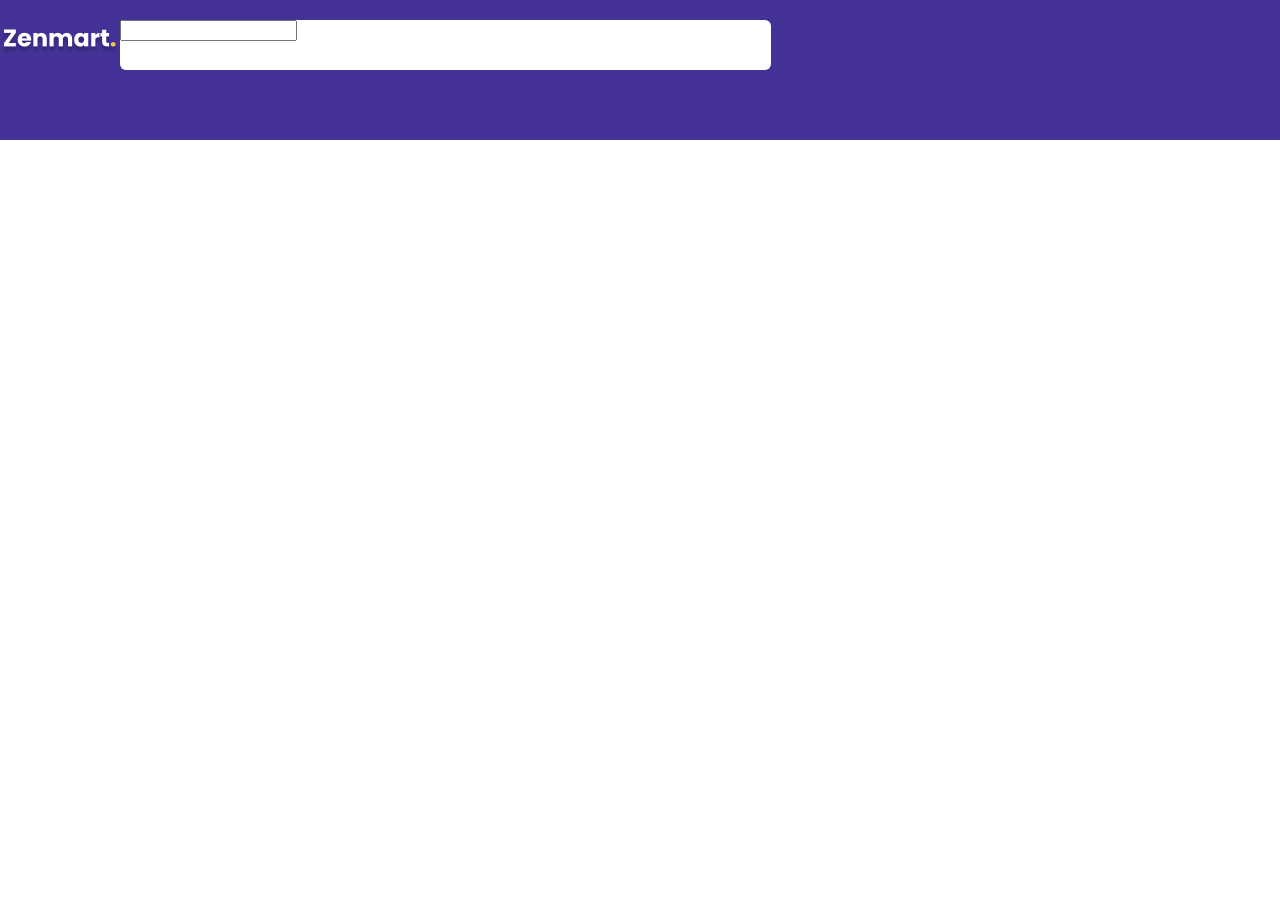
==== mypage/index.html @ 66e0fc8d "30 minutgacha bajardm" ====
<!DOCTYPE html>
<html lang="en">
<head>
    <meta charset="UTF-8">
    <meta name="viewport" content="width=device-width, initial-scale=1.0">
    <title>Zenmart</title>
    <link rel="stylesheet" href="/public/css/command.css">
    <link rel="stylesheet" href="/public/css/home.css">
    <link rel="preconnect" href="https://fonts.googleapis.com">
    <link rel="preconnect" href="https://fonts.gstatic.com" crossorigin>
    <link href="https://fonts.googleapis.com/css2?family=Jost:ital,wght@0,100..900;1,100..900&display=swap" rel="stylesheet">
</head>
<body>
    <div class="navbar_frame">
        <div class="container">
            <div class="navbar_top">
                <a href="index.html">
                    <img src="/public/images/logo.png" alt="">
                </a>

                <div class="nav_search_frame">
                    <div class="search_box">

                        <div class="category_list">

                        </div>
                        <input type="text">
                    </div>
                </div>

            </div>
            <div class="navbar_bott">

            </div>
        </div>
    </div>
</body>
</html>
---- public/css/command.css ----
html, body{
    margin: 0;
    padding: 0;
    
  }
  a{
    text-decoration: none;
  }
  p{
    margin: 0;
  }
---- public/css/home.css ----
.navbar_frame{
    position: relative;
    width: 100%;
    height: 140px;
    background-color: rgba(68, 50, 151, 1);
    display: flex;
    flex-direction: row;
    justify-content: center;
}
.navbar_frame .container{
    position: relative;
    width: 1320px;
    height: auto;
    /* background-color: red; */
    padding: 20px 0 14px;
    
}
.navbar_frame .container .navbar_top{
    width: 100%;
    height: 50px;
    display: flex;
    flex-direction: row;

    
}
.navbar_top .nav_search_frame{
    width: 651px;
    height: 50px;
    border-radius: 6px;
    background: rgba(255, 255, 255, 1);
}

.navbar_frame .container .navbar_bott{

}
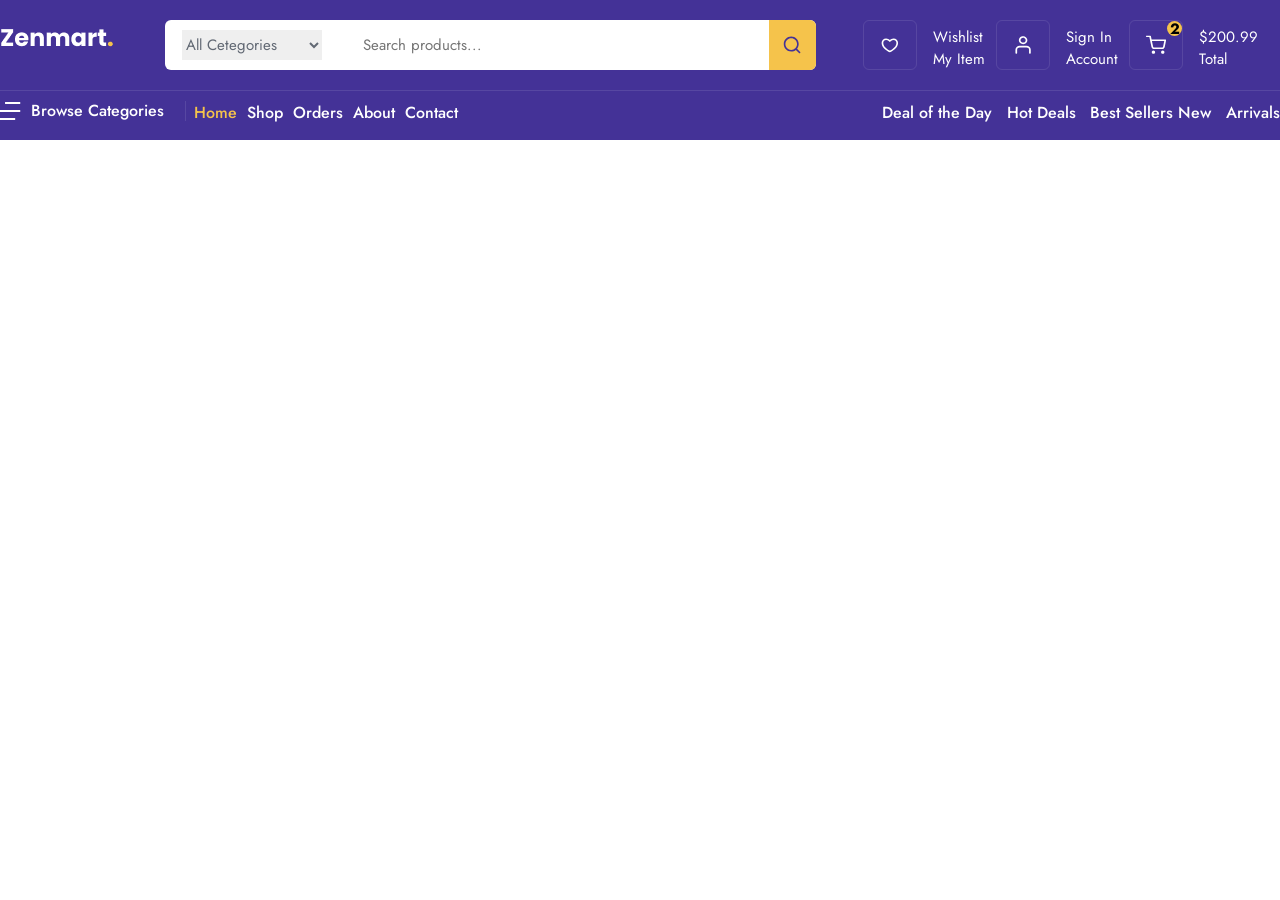
==== commit e90872be: "Navbar Bolimini yaratdik" ====
--- a/mypage/index.html
+++ b/mypage/index.html
@@ -15,22 +15,84 @@
         <div class="container">
             <div class="navbar_top">
                 <a href="index.html">
-                    <img src="/public/images/logo.png" alt="">
+                    <img src="/public/images/icons/logo.png" alt="">
                 </a>
 
                 <div class="nav_search_frame">
                     <div class="search_box">
 
                         <div class="category_list">
+                            <select name="" id="">
+                                <option value="all" selected>all cetegories</option>
+                                <option value="computer"> computer</option>
+                            </select>
+                        </div>
+                        <input type="text" placeholder="Search products...">
 
+                    </div>
+                    <div class="search_icon_box">
+                        <img src="/public/images/icons/search.svg" alt="ikonka">
+                    </div>
+
+                </div>
+
+                <div class="nav_top_menu">
+                    <div class="top_menu_box">
+                        <div class="box_icon_box">
+                            <img src="/public/images/icons/heart.svg" alt=""> 
                         </div>
-                        <input type="text">
+                        <div class="box_info_box">
+                            <span>Wishlist</span>
+                            <strong>My Item</strong>
+                        </div>
                     </div>
+                    <div class="top_menu_box">
+                        <div class="box_icon_box">
+                            <img src="/public/images/icons/profile.svg" alt=""> 
+                        </div>
+                        <div class="box_info_box">
+                            <span>Sign In</span>
+                            <strong>Account</strong>
+                        </div>
+                    </div>
+                    <div class="top_menu_box">
+                        <div class="box_icon_box">
+                            <div class="basket_count">2</div>
+                            <img src="/public/images/icons/shopping-cart.svg" alt=""> 
+                        </div>
+                        <div class="box_info_box">
+                            <span>$200.99</span>
+                            <strong>Total</strong>
+                        </div>
+                    </div>
+                    <div></div>
+                    <div></div>
                 </div>
 
             </div>
             <div class="navbar_bott">
+                <div class="navbat_bott_menu_box">
+                    <div class="browse_box">
+                        <img src="/public/images/icons/browse.svg" alt="">
+                        <span>Browse Categories</span>
+                    </div>
+                     
+                    <div class="navbar_route_menu">
+                        <a href="" class="title">Home</a>
+                        <a href="">Shop</a>
+                        <a href="">Orders</a>
+                        <a href="">About</a>
+                        <a href="">Contact</a>
+                    </div>
 
+                    <div class="sorting_menu">
+                        <span>Deal of the Day </span>
+                        <span> Hot Deals</span>
+                        <span>Best Sellers New  </span>
+                        <span>  Arrivals</span>
+                          
+                    </div>
+                </div>
             </div>
         </div>
     </div>
--- a/public/css/home.css
+++ b/public/css/home.css
@@ -20,16 +20,202 @@
     height: 50px;
     display: flex;
     flex-direction: row;
-
+    justify-content: space-between;
     
 }
 .navbar_top .nav_search_frame{
     width: 651px;
     height: 50px;
     border-radius: 6px;
+    display: flex;
+    flex-direction: row;
     background: rgba(255, 255, 255, 1);
 }
-
+.nav_search_frame .search_box{
+    display: flex;
+    flex-direction: row;
+    align-items: center;
+    padding: 10px 17px;
+}
+.category_list select{
+    width: 140px; 
+    height: 30px;
+    border: none;
+    outline: none;
+    color: rgba(98, 105, 116, 1);
+    font-family: "Jost";
+    font-style: Regular;
+    font-size: 15px;
+    font-weight: 400;
+    line-height: 22px;
+    text-align: left;
+    text-transform: capitalize;
+}
+.search_box .category_list{
+    /* categories */
+    width: 166px; 
+    height: 30px;
+    border-right: 1px solid rgba(255, 255, 255, 1);
+}
+.search_box input{
+    /* Search products… */
+    margin-left: 12px;
+    width: 387px;
+    height: 22px;
+    border: none;
+    outline: none;
+    color: rgba(98, 105, 116, 1);
+    font-family: "Jost";
+    font-style: Regular;
+    font-size: 15px;
+    font-weight: 400;
+    line-height: 22px;
+    letter-spacing: 0%;
+    text-align: left;
+}
+.nav_search_frame .search_icon_box{
+    /* Rectangle 4 */
+    width: 49.81px;
+    height: 50px;
+    display: flex;
+    justify-content: center;
+    align-items: center;
+    border-radius: 0px 6px 6px 0px;
+    background: rgba(245, 195, 75, 1);
+}
+.navbar_top .nav_top_menu{
+    /* right-box */
+    
+    width: 416.87px;
+    height: 50px;
+    display: flex;
+    flex-direction: row;
+    justify-content: space-between;
+}
+.nav_top_menu .top_menu_box{
+    display: flex;
+    flex-direction: row;
+}
+.top_menu_box .box_icon_box{
+    /* Rectangle 5 */
+    position: relative;
+    width: 54px;
+    height: 50px;
+    box-sizing: border-box;
+    border: 1px solid rgba(255, 255, 255, 0.1);
+    border-radius: 6px;
+    display: flex;
+    justify-content: center;
+    align-items: center;
+}
+.box_icon_box img{
+    width: 22px;
+    height: 22px;
+
+}
+.top_menu_box .box_info_box{
+    display: flex;
+    flex-direction: column;
+    margin-left: 16px;
+    justify-content: flex-end;
+}
+.box_info_box span{
+    color: rgba(255, 255, 255, 1);
+    font-family: "Jost";
+    font-style: Regular;
+    font-size: 15px;
+    font-weight: 400;
+    line-height: 22px;
+    letter-spacing: 0%;
+    text-align: left;
+}
+.box_info_box strong{
+    color: rgba(255, 255, 255, 1);
+    font-family: "Jost";
+    font-style: Regular;
+    font-size: 15px;
+    font-weight: 400;
+    line-height: 22px;
+    letter-spacing: 0%;
+    text-align: left;
+}
+.box_icon_box .basket_count{
+    position: absolute;
+    top: 0;
+    right: 0;
+    width: 15px;
+    height: 15px;
+    background-color: rgba(245, 195, 75, 1);
+    border-radius: 50%;
+    color: black;
+    display: flex;
+    justify-content: center;
+    align-items: center;
+    font-family: "Jost";
+    font-style: Bold;
+    font-size: 15px;
+    font-weight: 700;
+    line-height: 22px;
+    letter-spacing: 0%;
+    text-align: left;
+
+}
 .navbar_frame .container .navbar_bott{
-
-}
+    border-top: 1px solid #5747a2;
+    margin-top: 20px;
+
+}
+.navbar_bott .navbat_bott_menu_box{
+    margin-top: 10px;
+    height: 20px;
+    display: flex;
+    flex-direction: row;
+    justify-content: space-between;
+}
+.navbar_bott .browse_box{
+    width: 185px;
+    display: flex;
+    flex-direction: row;
+    align-items: center;
+    border-right: 1px solid #5747a2;
+}
+.browse_box immg{
+    width: 20px;
+    height: 18px;
+}
+.browse_box span{
+    color: rgba(255, 255, 255, 1);
+    margin-left: 10px;
+    font-family: "Jost";
+    font-style: Medium;
+    font-size: 16px;
+    font-weight: 500;
+    line-height: 28px;
+    letter-spacing: 0%;
+    text-align: left;
+}
+.navbat_bott_menu_box .navbar_route_menu{
+    width: 670px;
+    display: flex;
+    flex-direction: row;
+}
+.navbar_route_menu a{
+    font-family: "Jost";
+    font-style: Medium;
+    font-size: 16px;
+    font-weight: 500;
+    color: #fff;
+    margin-right: 10px;
+}
+.navbar_route_menu a.title{
+    color: #f5c34b;
+}
+.sorting_menu span{
+    margin-left: 10px;
+    color: rgba(255, 255, 255, 1);
+    font-family: "Jost";
+    font-style: Medium;
+    font-size: 16px;
+    font-weight: 500;
+
+}
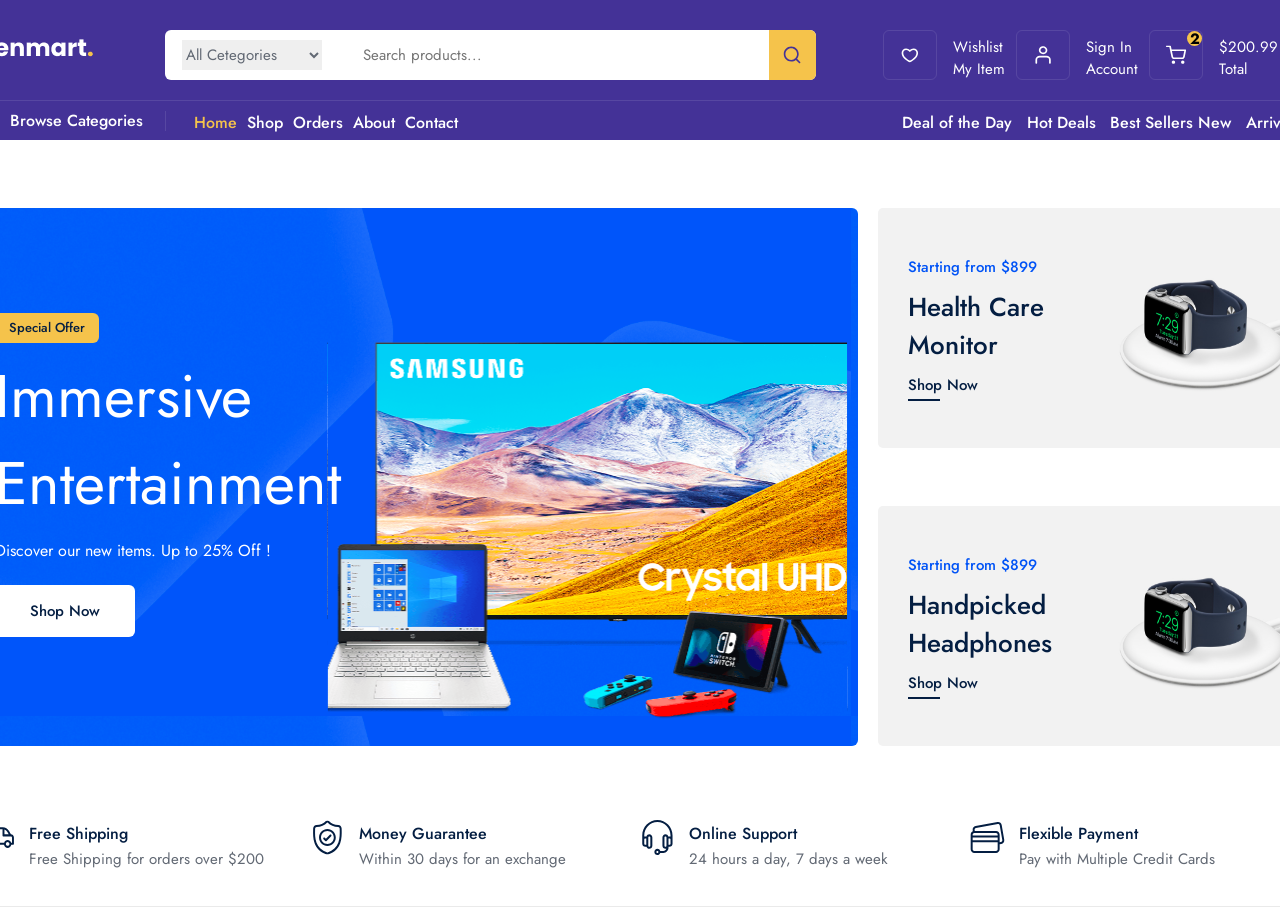
==== commit d17dcc43: "feat: completed service section  view" ====
--- a/mypage/index.html
+++ b/mypage/index.html
@@ -94,6 +94,92 @@
                     </div>
                 </div>
             </div>
+ 
+            <div class="home_page">
+                <div class="header_frame">
+                    <div class="container">
+                        <div class="header_left">
+                            <div class="header_content">
+                                <div>
+                                    Special Offer
+                                </div>
+                                <span>Immersive Entertainment</span>
+                                <p>Discover our new items. Up to 25% Off !</p>
+                                <a href="">Shop Now</a>
+                                <img src="../public/images/icons/header_img.svg" alt="">
+                            </div>
+                        </div>
+                            <div class="header_right">
+                            <div class="header_box">
+                                <div class="box_left">
+                                    <span>Starting from $899 </span>
+                                    <p>Health Care Monitor</p>
+                                    <a href="">Shop Now</a>
+                                    <div class="hover_border"></div>
+                                </div>
+
+                                <div class="box_right">
+                                    <img src="/public/images/icons/smart_watch.svg" alt="">
+                                </div>
+                            </div>
+
+                            <div class="header_box">
+                                <div class="box_left">
+                                    <span>Starting from $899 </span>
+                                    <p>Handpicked
+                                        Headphones
+                                    </p>
+                                    <a href="">Shop Now</a>
+                                    <div class="hover_border"></div>
+                                </div>
+
+                                <div class="box_right">
+                                    <img src="/public/images/icons/smart_watch.svg" alt="">
+                                </div>
+                            </div>
+
+                        </div>
+                    </div>
+                </div>
+                <div class="service_frame">
+                    <div class="container">
+                        <div class="service_box">
+                            <img src="/public/images/icons/track.svg" alt="">
+                            <div class="service_content">
+                                <span>Free Shipping</span>
+                                <p>Free Shipping for orders over $200</p>
+                            </div>
+                        </div>
+
+                        <div class="service_box">
+                            <img src="/public/images/icons/money_guarantee.svg" alt="">
+                            <div class="service_content">
+                                <span>Money Guarantee</span>
+                                <p>Within 30 days for an exchange</p>
+                            </div>
+                        </div>
+
+                        <div class="service_box">
+                            <img src="/public/images/icons/support.svg" alt="">
+                            <div class="service_content">
+                                <span>Online Support</span>
+                                <p>24 hours a day, 7 days a week</p>
+                            </div>
+                        </div> 
+
+                        <div class="service_box">
+                            <img src="/public/images/icons/payment.svg" alt="">
+                            <div class="service_content">
+                                <span>Flexible Payment</span>
+                                <p>Pay with Multiple Credit Cards</p>
+                            </div>
+                        </div>
+                    </div>
+                </div>
+                
+            
+                
+            </div>
         </div>
     </div>
 </body>
--- a/public/css/command.css
+++ b/public/css/command.css
@@ -1,4 +1,5 @@
   html, body{
+    padding-bottom: 60px;
     margin: 0;
     padding: 0;
     
@@ -8,4 +9,453 @@
   }
   p{
     margin: 0;
-  }+  }
+  .container{
+    position: relative;
+    width: 1320px;
+    height: auto;
+    display: flex;
+  
+  }
+  /* navbar */
+  .navbar_frame{
+    position: relative;
+    width: 100%;
+    height: 140px;
+    background-color: rgba(68, 50, 151, 1);
+    display: flex;
+    flex-direction: row;
+    justify-content: center;
+}
+.navbar_frame .container{
+    position: relative;
+    width: 1320px;
+    height:auto;
+    display: flex;
+    flex-direction: row;
+    justify-content: space-between;
+    padding: 30px 0 14px;
+    flex-direction: column;
+    
+    
+}
+.navbar_frame .container .navbar_top{
+    width: 100%;
+    height: 50px;
+    display: flex;
+    flex-direction: row;
+    justify-content: space-between;
+    
+}
+.navbar_frame .navbar_top .nav_search_frame{
+    width: 651px;
+    height: 50px;
+    border-radius: 6px;
+    display: flex;
+    flex-direction: row;
+    background: rgba(255, 255, 255, 1);
+}
+.navbar_frame .nav_search_frame .search_box{
+    display: flex;
+    flex-direction: row;
+    align-items: center;
+    padding: 10px 17px;
+}
+.navbar_frame .category_list select{
+    width: 140px; 
+    height: 30px;
+    border: none;
+    outline: none;
+    color: rgba(98, 105, 116, 1);
+    font-family: "Jost";
+    font-style: Regular;
+    font-size: 15px;
+    font-weight: 400;
+    line-height: 22px;
+    text-align: left;
+    text-transform: capitalize;
+}
+.search_box .category_list{
+    /* categories */
+    width: 166px; 
+    height: 30px;
+    border-right: 1px solid rgba(255, 255, 255, 1);
+}
+.navbar_frame .search_box input{
+    /* Search products… */
+    margin-left: 12px;
+    width: 387px;
+    height: 22px;
+    border: none;
+    outline: none;
+    color: rgba(98, 105, 116, 1);
+    font-family: "Jost";
+    font-style: Regular;
+    font-size: 15px;
+    font-weight: 400;
+    line-height: 22px;
+    letter-spacing: 0%;
+    text-align: left;
+}
+.navbar_frame .nav_search_frame .search_icon_box{
+    /* Rectangle 4 */
+    width: 49.81px;
+    height: 50px;
+    display: flex;
+    justify-content: center;
+    align-items: center;
+    border-radius: 0px 6px 6px 0px;
+    background: rgba(245, 195, 75, 1);
+}
+.navbar_frame .navbar_top .nav_top_menu{
+    /* right-box */
+    
+    width: 416.87px;
+    height: 50px;
+    display: flex;
+    flex-direction: row;
+    justify-content: space-between;
+}
+.navbar_frame .nav_top_menu .top_menu_box{
+    display: flex;
+    flex-direction: row;
+}
+.navbar_frame .top_menu_box .box_icon_box{
+    /* Rectangle 5 */
+    position: relative;
+    width: 54px;
+    height: 50px;
+    box-sizing: border-box;
+    border: 1px solid rgba(255, 255, 255, 0.1);
+    border-radius: 6px;
+    display: flex;
+    justify-content: center;
+    align-items: center;
+}
+.navbar_frame .box_icon_box img{
+    width: 22px;
+    height: 22px;
+
+}
+.navbar_frame .top_menu_box .box_info_box{
+    display: flex;
+    flex-direction: column;
+    margin-left: 16px;
+    justify-content: flex-end;
+}
+.navbar_frame .box_info_box span{
+    color: rgba(255, 255, 255, 1);
+    font-family: "Jost";
+    font-style: Regular;
+    font-size: 15px;
+    font-weight: 400;
+    line-height: 22px;
+    letter-spacing: 0%;
+    text-align: left;
+}
+.navbar_frame .box_info_box strong{
+    color: rgba(255, 255, 255, 1);
+    font-family: "Jost";
+    font-style: Regular;
+    font-size: 15px;
+    font-weight: 400;
+    line-height: 22px;
+    letter-spacing: 0%;
+    text-align: left;
+}
+.navbar_frame .box_icon_box .basket_count{
+    position: absolute;
+    top: 0;
+    right: 0;
+    width: 15px;
+    height: 15px;
+    background-color: rgba(245, 195, 75, 1);
+    border-radius: 50%;
+    color: black;
+    display: flex;
+    justify-content: center;
+    align-items: center;
+    font-family: "Jost";
+    font-style: Bold;
+    font-size: 15px;
+    font-weight: 700;
+    line-height: 22px;
+    letter-spacing: 0%;
+    text-align: left;
+
+}
+.navbar_frame .container .navbar_bott{
+    border-top: 1px solid #5747a2;
+    margin-top: 20px;
+
+}
+.navbar_frame .navbar_bott .navbat_bott_menu_box{
+    margin-top: 10px;
+    height: 20px;
+    display: flex;
+    flex-direction: row;
+    justify-content: space-between;
+}
+.navbar_frame .navbar_bott .browse_box{
+    width: 185px;
+    display: flex;
+    flex-direction: row;
+    align-items: center;
+    border-right: 1px solid #5747a2;
+}
+.navbar_frame .browse_box img{
+    width: 20px;
+    height: 18px;
+}
+.navbar_frame .browse_box span{
+    color: rgba(255, 255, 255, 1);
+    margin-left: 10px;
+    font-family: "Jost";
+    font-style: Medium;
+    font-size: 16px;
+    font-weight: 500;
+    line-height: 28px;
+    letter-spacing: 0%;
+    text-align: left;
+}
+.navbar_frame .navbat_bott_menu_box .navbar_route_menu{
+    width: 670px;
+    display: flex;
+    flex-direction: row;
+}
+.navbar_frame .navbar_route_menu a{
+    font-family: "Jost";
+    font-style: Medium;
+    font-size: 16px;
+    font-weight: 500;
+    color: #fff;
+    margin-right: 10px;
+}
+.navbar_frame .navbar_route_menu a.title{
+    color: #f5c34b;
+}
+.navbar_frame .sorting_menu span{
+    margin-left: 10px;
+    color: rgba(255, 255, 255, 1);
+    font-family: "Jost";
+    font-style: Medium;
+    font-size: 16px;
+    font-weight: 500;
+
+}
+
+/* header */
+.home_page{
+    display: flex;
+    flex-direction: column;
+}
+.header_frame{
+    position: relative;
+    margin-top: 47px;
+    width: 100%;
+    height: auto;
+    display: flex;
+    justify-content: center;
+    
+}
+.header_frame .container{
+    flex-direction: row;
+
+}
+.container .header_left{
+    position: relative;
+    width: 875px;
+    height: 508px;
+    background-image: url(../images/icons/header_bg.svg);
+    background-color: #0053F6;
+    padding: 15px;
+    border-radius: 6px;
+}
+.header_frame .header_left .header_content{
+    margin-top: 90px;
+    display: flex;
+    flex-direction: column;
+
+}
+.header_frame .header_content div{
+    width: 104px;
+    height: 30px;
+    display: flex;
+    justify-content: center;
+    align-items: center;
+    background-color: rgba(245, 195, 75, 1);
+    border-radius: 6px;
+    color: rgba(4, 30, 66, 1);
+    font-family: "Jost";
+    font-style: Medium;
+    font-size: 13px;
+    font-weight: 500;
+    line-height: 22px;
+    letter-spacing: 0%;
+    text-align: left;
+}
+.header_frame .header_content span{
+    width:  428px;
+    margin-top: 10px;
+    color: #ffffff;
+    font-family: "Jost";
+    font-style: Normal;
+    font-size: 60px;
+    font-weight: 400;
+    line-height: 87px;
+    letter-spacing: 0%;
+
+}
+.header_frame .header_content p{
+    margin-top: 10px;
+    color: rgba(255, 255, 255, 1);
+
+    font-family: "Jost";
+    font-style: Normal;
+    font-size: 16px;
+    font-weight: 400;
+    line-height: 28px;
+
+    
+}
+.header_frame .header_content a{
+    margin-top: 20px;
+    width: 140px;
+    height: 52px;
+    display: flex;
+    align-items: center;
+    justify-content: center;
+    border-radius: 6px;
+    background: rgba(255, 255, 255, 1);
+    color: rgba(4, 30, 66, 1);
+    font-family: "Jost";
+    font-style: Medium;
+    font-size: 15px;
+    font-weight: 500;
+    line-height: 22px;
+    letter-spacing: 0%;
+
+}
+.header_frame .header_content img{
+    position: absolute;
+    right: 10px;
+
+}
+.header_frame .container .header_right{
+    display: flex;
+    position: relative;
+    flex-direction: column;
+    justify-content: space-between;
+    margin-left: 20px;
+}
+
+.header_frame .header_right .header_box{
+    display: flex;
+    width: 422px;
+    height: 240px;
+    flex-direction: row;
+    background: #f2f2f2;
+    border-radius:  5px;
+}
+.header_frame .header_right .box_left{
+    margin-left: 30px; 
+    width: 50%;
+    display: flex;
+    flex-direction: column;
+    justify-content: center;
+}
+.header_frame .box_left span{
+    color: rgba(0, 83, 246, 1);
+    font-family: "Jost";
+    font-style: Medium;
+    font-size: 15px;
+    font-weight: 500;
+    line-height: 22px;
+    letter-spacing: 0%;
+}
+.header_frame .box_left p{
+    margin: 10px 0;
+    color: rgba(4, 30, 66, 1);
+    font-family: "Jost";
+    font-style: Medium;
+    font-size: 26px;
+    font-weight: 500;
+    line-height: 38px;
+    letter-spacing: 0%;
+    text-align: left;
+}
+.header_frame .box_left a{
+    color: rgba(4, 30, 66, 1);
+
+    font-family: "Jost";
+    font-style: Medium;
+    font-size: 15px;
+    font-weight: 500;
+    line-height: 22px;
+    
+}
+.header_frame .box_left .hover_border{
+    margin-top: 3px;
+    width: 32px;
+    height: 2px;
+    background: rgba(4, 30, 66, 1);
+}
+.header_frame .header_box .box_right{
+    width: 50%;
+
+}
+.header_frame .box_right img{
+    width: 100%;
+    height: 100%;
+}
+/* service */
+.home_page .service_frame{
+    margin-top: 30px;
+    position: relative;
+    width: 100%;
+    height: auto;
+    display: flex;
+    justify-content: center;
+    
+}
+.service_frame .container{
+
+    flex-direction: row;
+}
+.service_frame .container .service_box{
+    width: 25%;
+    height: 86px;
+    display: flex;
+    flex-direction: row;
+    border-bottom: 1px solid rgba(234, 234, 234, 1);
+}
+.service_frame .service_box img{
+    width: 35px;
+    height: 35px;
+
+}
+.service_frame .service_box .service_content{
+    margin-left: 14px;
+    display: flex;
+    flex-direction: column;
+}
+.service_frame .service_content span{
+    color: rgba(4, 30, 66, 1);
+    font-family: "Jost";
+    font-style: Medium;
+    font-size: 16px;
+    font-weight: 500;
+    line-height: 28px;
+    letter-spacing: 0%;
+
+}
+.service_frame .service_content p{
+    color: rgba(98, 105, 116, 1);
+    font-family: "Jost";
+    font-style: Regular;
+    font-size: 15px;
+    font-weight: 400;
+    line-height: 22px;
+    letter-spacing: 0%;
+
+}
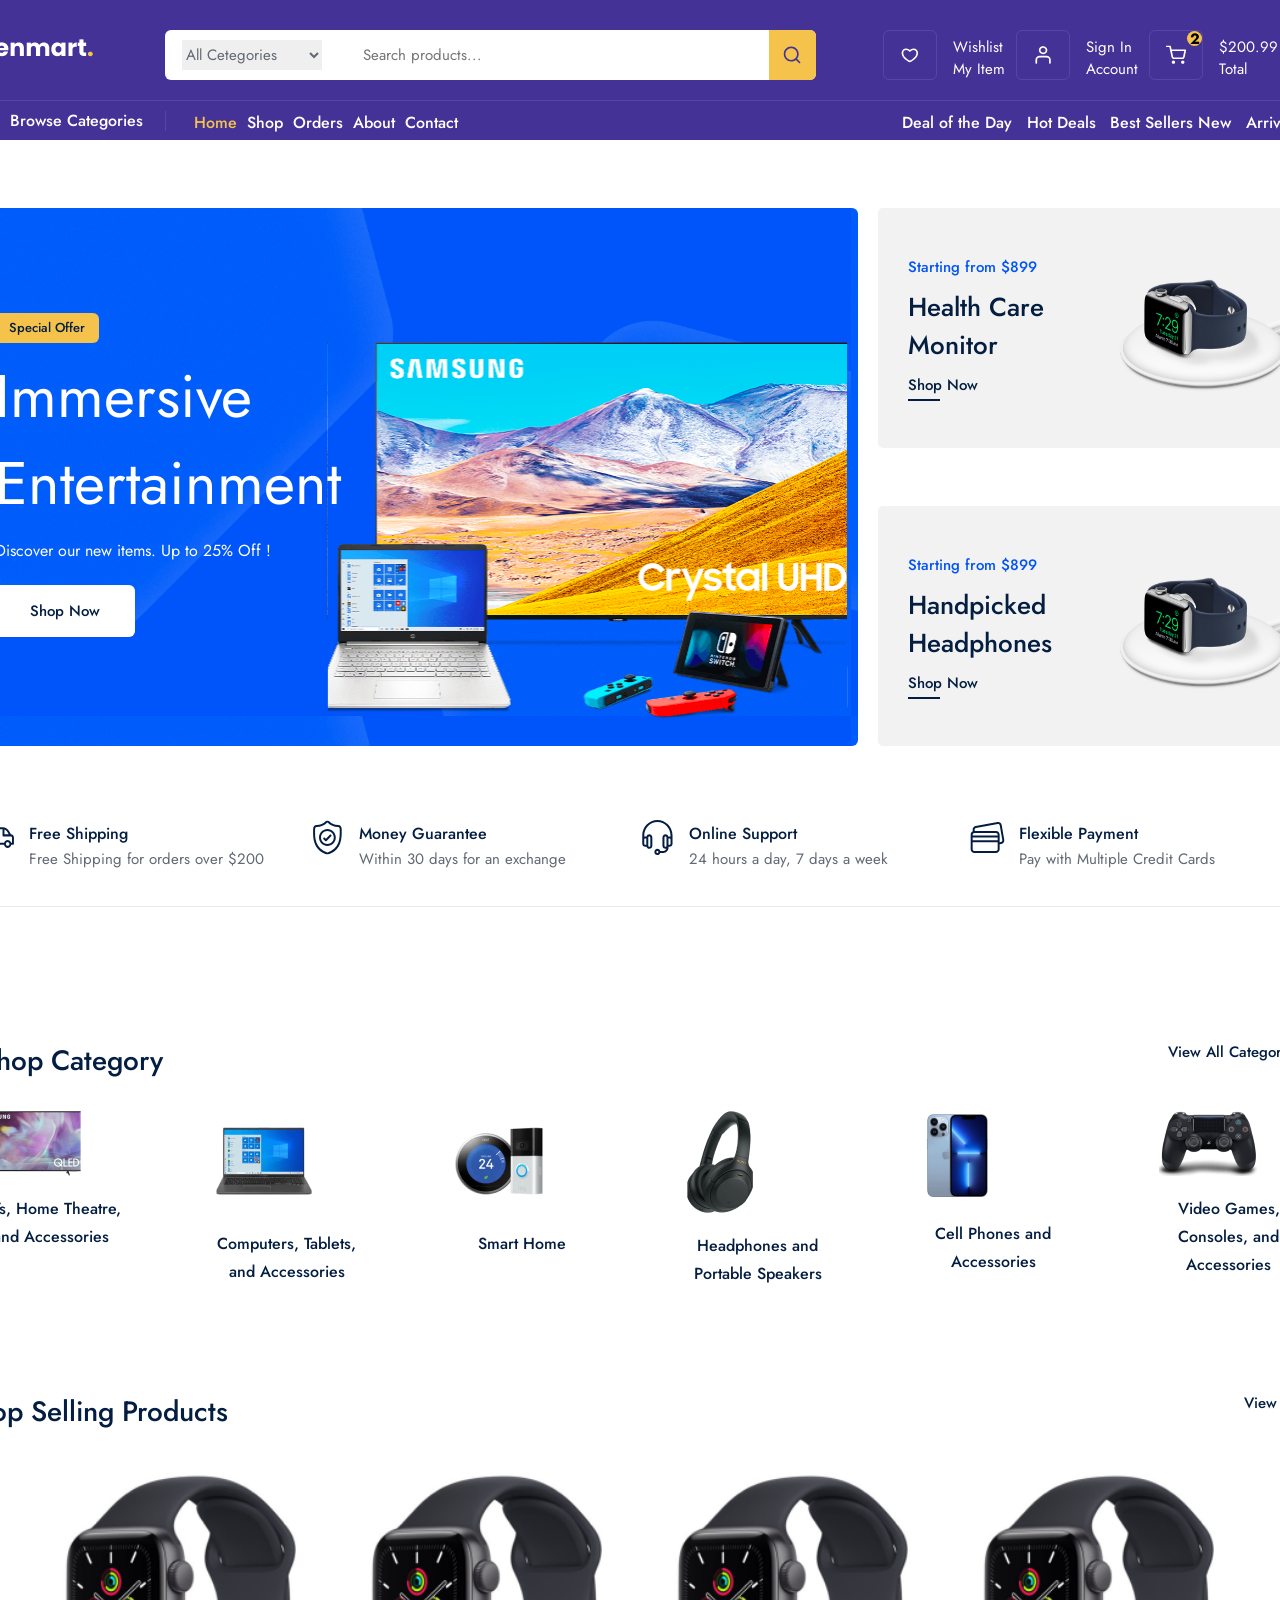
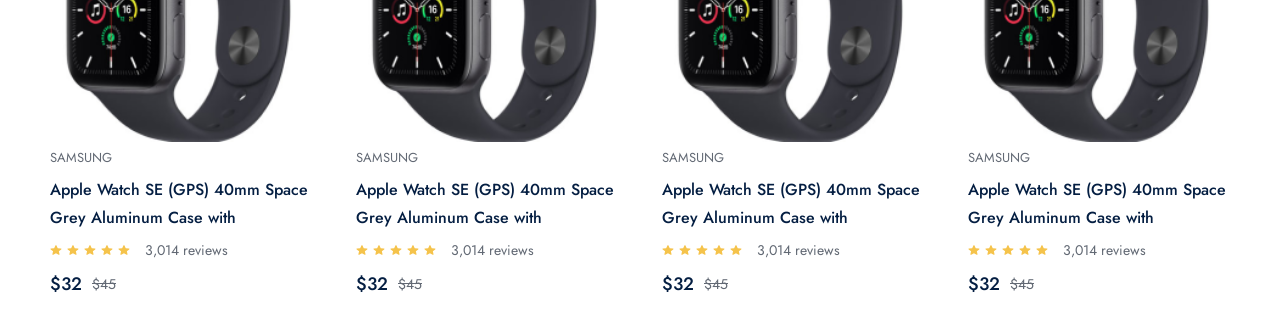
==== commit bce8e964: "feat: completed top selling products section view" ====
--- a/mypage/index.html
+++ b/mypage/index.html
@@ -176,11 +176,186 @@
                         </div>
                     </div>
                 </div>
-                
-            
-                
+                <!-- service frame end -->
+                <div class="shop_category_frame">
+                    <div class="container">
+                        <div class="category_top">
+                            <span>Shop Category</span>
+                            <a href="">View All Categories</a>
+                        </div>
+                        <div class="category_wrap">
+                            <div class="category_box">
+                                <div class="category_img_box">
+                                    <img src="/public/images/category/tv.png" alt="">
+                        
+                                </div>
+                                    <span>TVs, Home Theatre, and Accessories</span>
+                            </div>
+                            <div class="category_box">
+                                <div class="category_img_box">
+                                    <img src="/public/images/category/computer.png" alt="">
+                        
+                                </div>
+                                    <span>Computers, Tablets, and Accessories</span>
+                            </div>
+                            <div class="category_box">
+                                <div class="category_img_box">
+                                    <img src="/public/images/category/smart.png" alt="">
+                        
+                                </div>
+                                    <span>Smart Home</span>
+                            </div>
+                            <div class="category_box">
+                                <div class="category_img_box">
+                                    <img src="/public/images/category/headphone.png" alt="">
+                        
+                                </div>
+                                    <span>Headphones and Portable Speakers</span>
+                            </div>
+                            <div class="category_box">
+                                <div class="category_img_box">
+                                    <img src="/public/images/category/phone.png" alt="">
+                        
+                                </div>
+                                    <span>Cell Phones and Accessories </span>
+                            </div>
+                            <div class="category_box">
+                                <div class="category_img_box">
+                                    <img src="/public/images/category/game.png" alt="">
+                        
+                                </div>
+                                    <span>Video Games, Consoles, and Accessories</span>
+                            </div>
+                        </div>
+                    </div>
+                </div>
+                <!-- end category -->
+
+                <div class="selling_product_frame">
+                    <div class="container">
+                        <div class="category_top">
+                            <span>Top selling Products</span>
+                            <a href="">View All</a>
+                        </div>
+                        <div class="product_wrapper">
+                            <div class="next_prev_box">
+                                <img src="/public/images/icons/next.svg" alt="">
+                            </div>
+                            <div class="product_boxes">
+                                <div class="product_box">
+                                    <a href="">
+                                        <div class="product_img_box" style="background: url(/public/images/products/watch.png); background-size: cover;">
+                                            <div class="hover_box"><button>Add to</button></div>
+                                        </div>
+                                    </a>
+                                    
+                                    <div class="product_content_box">
+                                        <span class="product_title">Samsung</span>
+                                        <a href="">
+                                            <p class="product_desc">Apple Watch SE (GPS) 40mm Space Grey Aluminum Case with</p>
+                                        </a>
+                                        <div class="review_box">
+                                        <img src="/public/images/icons/review.svg" alt="">
+                                        <img src="/public/images/icons/review.svg" alt="">
+                                        <img src="/public/images/icons/review.svg" alt="">
+                                        <img src="/public/images/icons/review.svg" alt="">
+                                        <img src="/public/images/icons/review.svg" alt="">
+                                        <span>3,014 reviews</span>
+                                    </div>
+                                    <div class="price_box">
+                                        <strong>$32</strong>
+                                        <span>$45</span>
+                                    </div>
+                                    </div>
+                                </div>
+                                <div class="product_box">
+                                    <a href="">
+                                        <div class="product_img_box" style="background: url(/public/images/products/watch.png); background-size: cover;">
+                                            <div class="hover_box"><button>Add to</button></div>
+                                        </div>
+                                    </a>
+                                    
+                                    <div class="product_content_box">
+                                        <span class="product_title">Samsung</span>
+                                        <a href="">
+                                            <p class="product_desc">Apple Watch SE (GPS) 40mm Space Grey Aluminum Case with</p>
+                                        </a>
+                                        <div class="review_box">
+                                        <img src="/public/images/icons/review.svg" alt="">
+                                        <img src="/public/images/icons/review.svg" alt="">
+                                        <img src="/public/images/icons/review.svg" alt="">
+                                        <img src="/public/images/icons/review.svg" alt="">
+                                        <img src="/public/images/icons/review.svg" alt="">
+                                        <span>3,014 reviews</span>
+                                    </div>
+                                    <div class="price_box">
+                                        <strong>$32</strong>
+                                        <span>$45</span>
+                                    </div>
+                                    </div>
+                                </div>
+                                <div class="product_box">
+                                    <a href="">
+                                        <div class="product_img_box" style="background: url(/public/images/products/watch.png); background-size: cover;">
+                                            <div class="hover_box"><button>Add to</button></div>
+                                        </div>
+                                    </a>
+                                    
+                                    <div class="product_content_box">
+                                        <span class="product_title">Samsung</span>
+                                        <a href="">
+                                            <p class="product_desc">Apple Watch SE (GPS) 40mm Space Grey Aluminum Case with</p>
+                                        </a>
+                                        <div class="review_box">
+                                        <img src="/public/images/icons/review.svg" alt="">
+                                        <img src="/public/images/icons/review.svg" alt="">
+                                        <img src="/public/images/icons/review.svg" alt="">
+                                        <img src="/public/images/icons/review.svg" alt="">
+                                        <img src="/public/images/icons/review.svg" alt="">
+                                        <span>3,014 reviews</span>
+                                    </div>
+                                    <div class="price_box">
+                                        <strong>$32</strong>
+                                        <span>$45</span>
+                                    </div>
+                                    </div>
+                                </div>
+                                <div class="product_box">
+                                    <a href="">
+                                        <div class="product_img_box" style="background: url(/public/images/products/watch.png); background-size: cover;">
+                                            <div class="hover_box"><button>Add to</button></div>
+                                        </div>
+                                    </a>
+                                    
+                                    <div class="product_content_box">
+                                        <span class="product_title">Samsung</span>
+                                        <a href="">
+                                            <p class="product_desc">Apple Watch SE (GPS) 40mm Space Grey Aluminum Case with</p>
+                                        </a>
+                                        <div class="review_box">
+                                        <img src="/public/images/icons/review.svg" alt="">
+                                        <img src="/public/images/icons/review.svg" alt="">
+                                        <img src="/public/images/icons/review.svg" alt="">
+                                        <img src="/public/images/icons/review.svg" alt="">
+                                        <img src="/public/images/icons/review.svg" alt="">
+                                        <span>3,014 reviews</span>
+                                    </div>
+                                    <div class="price_box">
+                                        <strong>$32</strong>
+                                        <span>$45</span>
+                                    </div>
+                                    </div>
+                                </div>
+                            </div>
+                           <div class="next_prev_box" style="transform: scaleX(-1);">
+                                <img src="/public/images/icons/next.svg" alt="">
+                            </div>
+                        </div>
+                        <div class="product_pagionation_box"></div>
+                    </div>
+                </div>
             </div>
         </div>
     </div>
 </body>
-</html>+</html>   
--- a/public/css/command.css
+++ b/public/css/command.css
@@ -249,6 +249,38 @@
     display: flex;
     flex-direction: column;
 }
+.container .category_top a{
+    color: rgba(4, 30, 66, 1);
+    font-family: "Jost";
+    font-style: Medium;
+    font-size: 15px;
+    font-weight: 500;
+    line-height: 22px;
+    letter-spacing: 0%;
+    text-align: center;
+    text-transform: capitalize;
+}
+.container  .category_top a:hover{
+    border-bottom: 2px solid rgba(4, 30, 66, 1);
+}
+ .container .category_top{
+    width: 100%;
+    height: auto;
+    display: flex;
+    flex-direction: row;
+    justify-content: space-between;
+
+}
+.container .category_top span{
+    color: rgba(4, 30, 66, 1);
+    font-family: "Jost";
+    font-style: Medium;
+    font-size: 28px;
+    font-weight: 500;
+    line-height: 40px;
+    letter-spacing: 0%;
+    text-transform: capitalize;
+}
 .header_frame{
     position: relative;
     margin-top: 47px;
@@ -458,4 +490,210 @@
     line-height: 22px;
     letter-spacing: 0%;
 
-}+}
+/* Shop category */
+.shop_category_frame  {
+    position: relative;
+    margin-top: 90px;
+    width: 100%;
+    height: auto;
+    display: flex;
+    justify-content: center;
+}
+.shop_category_frame .container{
+    flex-direction: column;
+}
+
+
+.shop_category_frame  .container .category_wrap{
+    margin-top: 30px;
+    width: 100%;
+    height: auto;
+    display: flex;
+    flex-direction: row;
+    justify-content: space-between;
+}
+.shop_category_frame  .category_wrap .category_box{
+    width: 142px;
+    height: auto;
+    display: flex;
+    flex-direction: column;
+    cursor: pointer;
+}
+ .shop_category_frame  .category_box .category_img-box{
+    
+    width: 100%;
+    height: 150px;
+    display: flex;
+    align-items: center;
+    justify-content: center;
+    border: 1px solid rgba(234, 234, 234, 1);
+    border-radius: 150px;    
+}
+ .shop_category_frame  .category_box span{
+    margin-top: 15px;
+    color: rgba(4, 30, 66, 1);
+
+    font-family: "Jost";
+    font-style: Medium;
+    font-size: 16px;
+    font-weight: 500;
+    line-height: 28px;
+    letter-spacing: 0%;
+    text-align: center;
+    }
+    /* selling product */
+    .selling_product_frame{
+        position: relative;
+        margin-top: 60px;
+        width: 100%;
+        height: auto;
+        display: flex;
+        flex-direction: row;
+        justify-content: center;
+    }
+    .selling_product_frame .container{
+        flex-direction: column;
+    }
+    .container .product_wrapper{
+        position: relative;
+        margin-top: 30px;
+        width: 100%;
+        height: auto;
+        display: flex;
+        flex-direction: row;
+        justify-content: space-between;
+    }
+    .product_wrapper .next_prev_box{
+        width: 25px;
+    }
+    .next_prev_box img{
+        position: absolute;
+        top: 50%;
+
+    }
+    .product_wrapper .product_boxes{
+        width: 1224px;
+        height: 452px;
+        display: flex;
+        flex-direction: row;
+    }
+    .product_boxes .product_box{
+        width:  386px;
+        height: 100%;
+        display: flex;
+        flex-direction: column;
+        /* cursor: pointer; */
+    }
+    .product_box .product_img_box{
+        width: 100%;
+        height: 280px;
+    }
+    .product_img_box .hover_box{
+        align-items: center;
+        display: none;
+        width: 100%;
+        height: 100%;
+        flex-direction: column;
+        justify-content: flex-end;
+    }
+    .hover_box button{
+        margin-bottom: 10px;;
+        width:260px;
+        height: 50px;
+        display: flex;
+        align-items: center;
+        justify-content: center;
+        border: none;
+        outline: none;
+        border-radius: 6px;
+        box-shadow: 0px 5px 20px 0px rgba(0, 83, 246, 0.1);
+        background: rgba(0, 83, 246, 1);
+        color: rgba(255, 255, 255, 1);
+        font-family: "Jost";
+        font-style: Medium;
+        font-size: 15px;
+        font-weight: 500;
+        line-height: 22px;
+        letter-spacing: 0%;
+        
+    }
+    .product_img_box:hover .hover_box{
+        display: flex;
+    }
+
+    .product_box .product_content_box{
+        padding: 5px 22px;
+        width: 100%;
+        height: auto;
+        box-sizing: border-box;
+    }
+     .product_content_box .product_title{
+        color: #626974;
+        font-family: "Jost";
+        font-style: Medium;
+        font-size: 13px;
+        font-weight: 400;
+        line-height: 22px;
+        letter-spacing: 0%;
+        text-transform: uppercase;
+     }
+ .product_content_box .product_desc{
+    height: 56px;
+    margin-top: 7px;
+    color: rgba(4, 30, 66, 1);
+    font-family: "Jost";
+    font-style: Medium;
+    font-size: 16px;
+    font-weight: 500;
+    line-height: 28px;
+    letter-spacing: 0%;
+    overflow: hidden;
+ }
+  .product_content_box .review_box{
+    margin-top: 7px;
+    display: flex;
+    flex-direction: row;
+    align-items: center;
+  }
+  .review_box img{
+    margin-right: 5px;
+  }
+  .review_box span{
+    margin-left: 10px;
+    font-family: "Jost";
+    font-style: normal;
+    font-weight: 400;
+    font-size: 14px;
+    line-height: 22px;
+    color: #626974; 
+
+  }
+  .product_content_box .price_box{
+    margin-top: 10px;
+    display: flex;
+    flex-direction: row;
+    align-items: center;
+  }
+  .price_box strong{
+    color: rgba(4, 30, 66, 1);
+    font-family: "Jost";
+    font-style: Medium;
+    font-size: 18px;
+    font-weight: 500;
+    line-height: 26px;
+    letter-spacing: 0%;
+    text-align: left;
+  }
+  .price_box span{
+    color: rgba(98, 105, 116, 1);
+    margin-left: 10px;
+    font-family: "Jost";
+    font-style: Regular;
+    font-size: 14px;
+    font-weight: 400;
+    line-height: 22px;
+    letter-spacing: 0%;
+    text-align: left;
+    text-decoration-line: line-through;
+  }
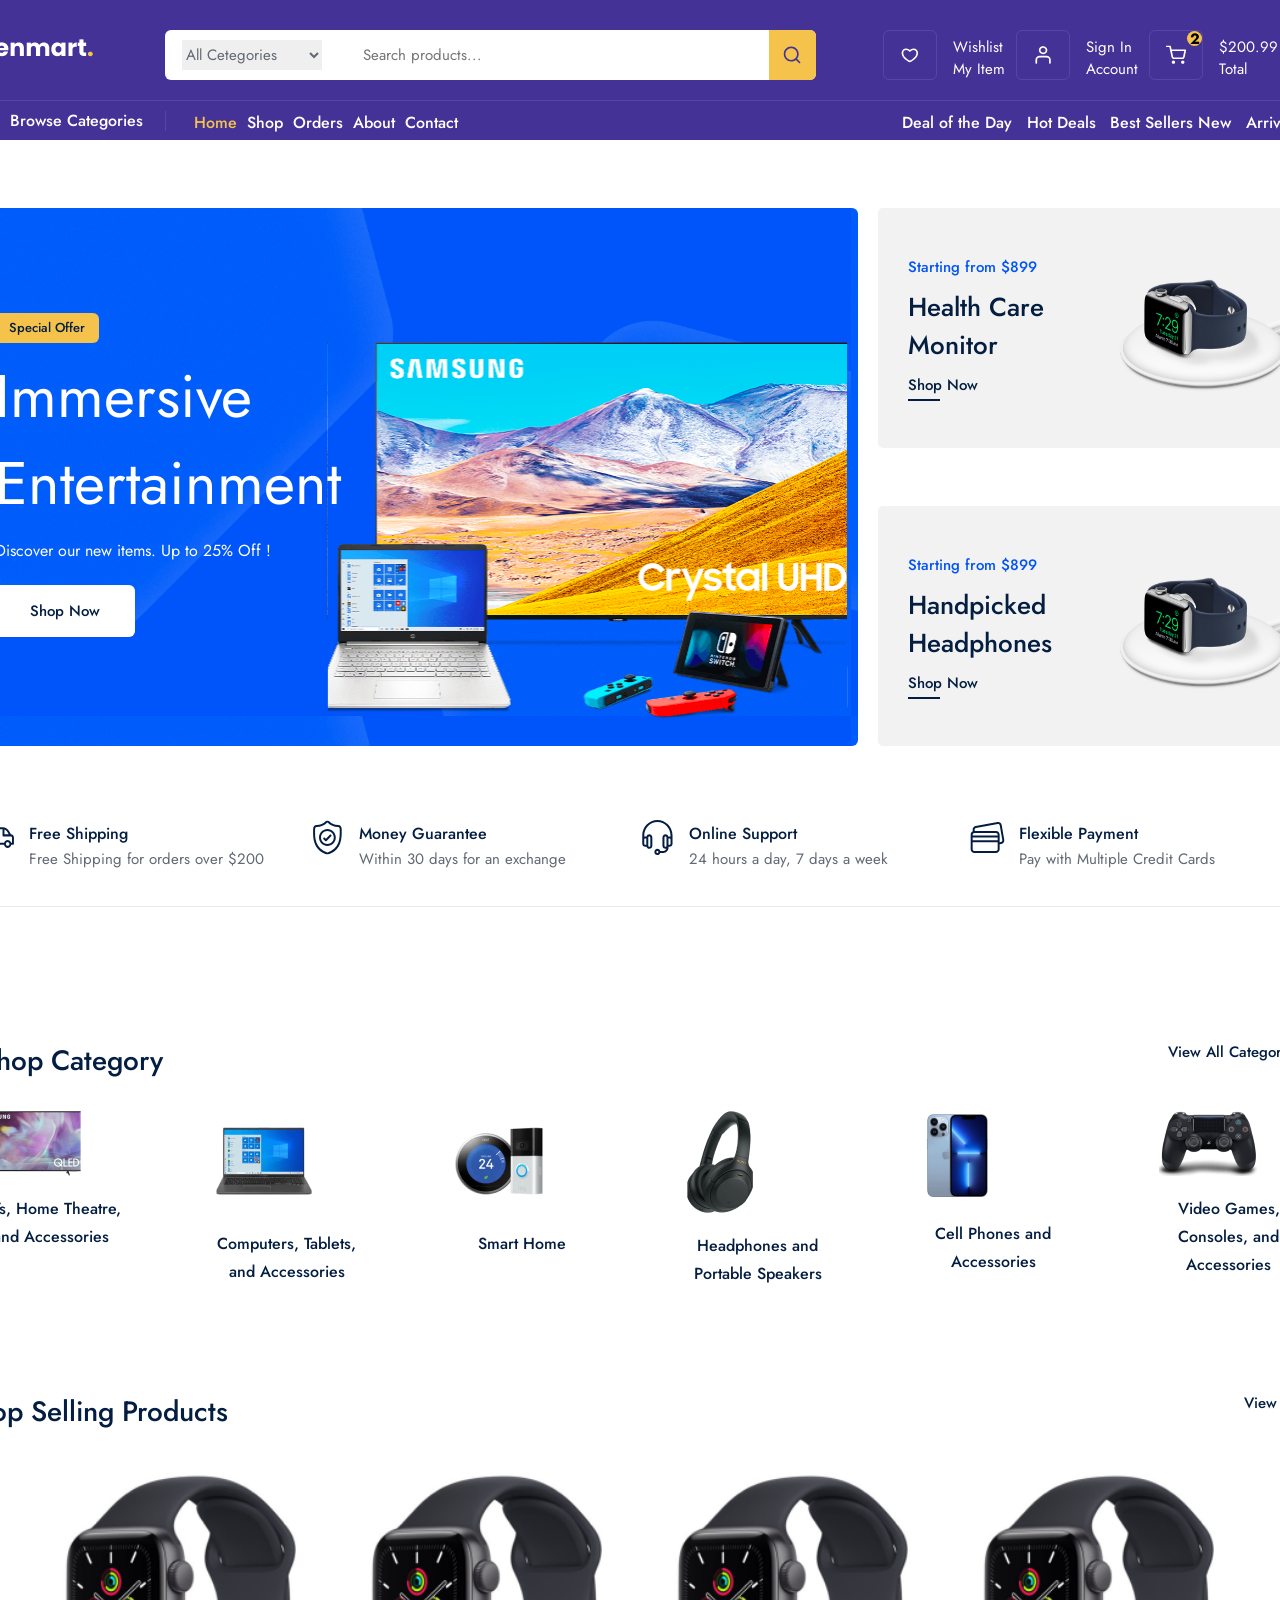
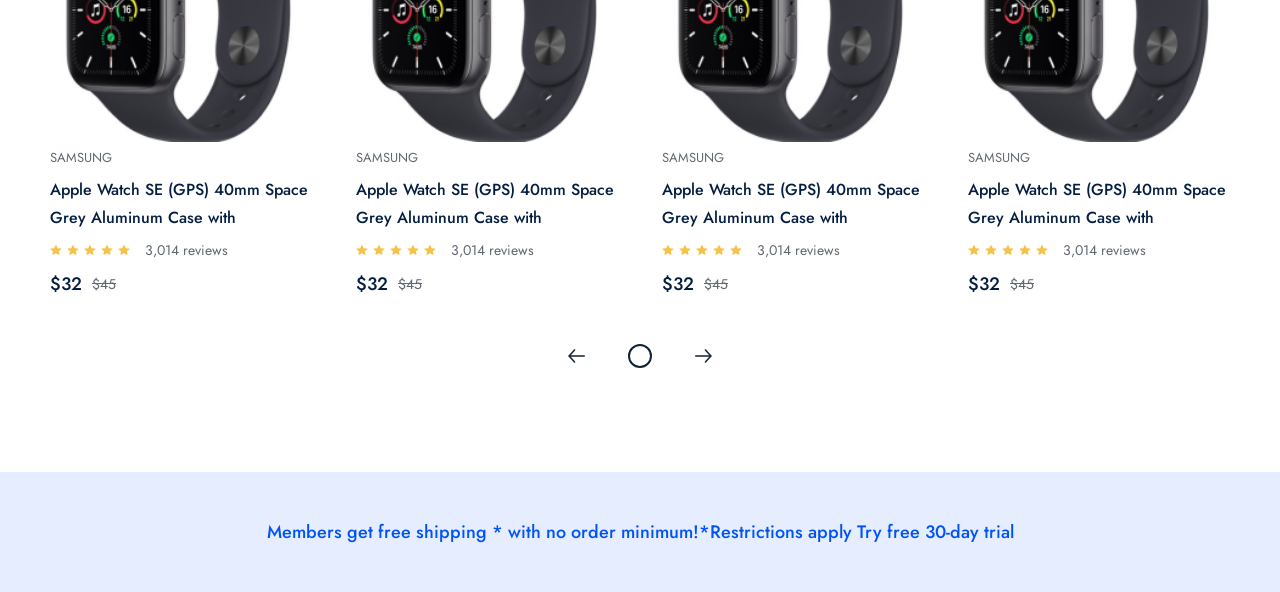
==== commit a6fd2eac: "feat: completed adv section view" ====
--- a/mypage/index.html
+++ b/mypage/index.html
@@ -351,9 +351,30 @@
                                 <img src="/public/images/icons/next.svg" alt="">
                             </div>
                         </div>
-                        <div class="product_pagionation_box"></div>
-                    </div>
-                </div>
+                        <!-- end selling products -->
+                        <div class="pagionation_box">
+                            <div class="pagionation_main">
+                                <img src="/public/images/icons/arrow-prev_next.svg" alt="">
+                                <div class="pagionation_dot">
+                                    <div class="dot">
+                                        <div></div>
+                                    </div>
+                                    <div class="dot active">
+                                        <div></div>
+                                    </div>
+                                    <div class="dot">
+                                        <div></div>
+                                    </div>
+                                </div>
+                                <img src="/public/images/icons/arrow-prev_next.svg" alt="" style="transform: scaleX(-1);">  
+                            </div>
+                        </div>
+                    </div>
+                </div>
+                <!-- end selling -->
+                 <div class="adv_frame">
+                    Members get free shipping * with no order minimum!*Restrictions apply Try free 30-day trial
+                 </div>
             </div>
         </div>
     </div>
--- a/public/css/command.css
+++ b/public/css/command.css
@@ -249,6 +249,48 @@
     display: flex;
     flex-direction: column;
 }
+  .container .pagionation_box{
+    margin-top: 30px ;
+    width: 100%;
+    height: auto;
+    display: flex;
+    flex-direction: row;
+    justify-content: center;
+  }
+  .container .pagionation_box .pagionation_main{
+    width: auto;
+    height: 24px;
+    display: flex;
+    flex-direction: row;
+    align-items: center;
+    
+  }
+  .container .pagionation_main .pagionation_dot{
+    display: flex;
+    flex-direction: row;
+    margin: 0 20px;
+  }
+.container .pagionation_dot .dot{
+    width: 20px;
+    height: 20px;
+    display: flex;
+    align-items: center;
+    justify-content: center;
+    
+    border-radius: 50%;
+     
+ }
+ .pagionation_main img{
+    cursor: pointer;
+ }
+.container .pagionation_dot .dot.active{
+    border: 2px solid #112137;
+}
+ .container .pagionation_dot .dot .div{
+     width: 4px;
+     height: 4px;
+     background: #112137;
+ }
 .container .category_top a{
     color: rgba(4, 30, 66, 1);
     font-family: "Jost";
@@ -552,10 +594,10 @@
         flex-direction: row;
         justify-content: center;
     }
-    .selling_product_frame .container{
+    .selling_product_frame  .container{
         flex-direction: column;
     }
-    .container .product_wrapper{
+    .selling_product_frame  .container .product_wrapper{
         position: relative;
         margin-top: 30px;
         width: 100%;
@@ -564,32 +606,32 @@
         flex-direction: row;
         justify-content: space-between;
     }
-    .product_wrapper .next_prev_box{
+    .selling_product_frame  .product_wrapper .next_prev_box{
         width: 25px;
     }
-    .next_prev_box img{
+    .selling_product_frame  .next_prev_box img{
         position: absolute;
         top: 50%;
-
-    }
-    .product_wrapper .product_boxes{
+        cursor: pointer;
+    }
+    .selling_product_frame  .product_wrapper .product_boxes{
         width: 1224px;
         height: 452px;
         display: flex;
         flex-direction: row;
     }
-    .product_boxes .product_box{
+    .selling_product_frame  .product_boxes .product_box{
         width:  386px;
         height: 100%;
         display: flex;
         flex-direction: column;
         /* cursor: pointer; */
     }
-    .product_box .product_img_box{
+    .selling_product_frame  .product_box .product_img_box{
         width: 100%;
         height: 280px;
     }
-    .product_img_box .hover_box{
+    .selling_product_frame  .product_img_box .hover_box{
         align-items: center;
         display: none;
         width: 100%;
@@ -597,7 +639,7 @@
         flex-direction: column;
         justify-content: flex-end;
     }
-    .hover_box button{
+    .selling_product_frame  .hover_box button{
         margin-bottom: 10px;;
         width:260px;
         height: 50px;
@@ -618,17 +660,17 @@
         letter-spacing: 0%;
         
     }
-    .product_img_box:hover .hover_box{
+    .selling_product_frame  .product_img_box:hover .hover_box{
         display: flex;
     }
 
-    .product_box .product_content_box{
+    .selling_product_frame  .product_box .product_content_box{
         padding: 5px 22px;
         width: 100%;
         height: auto;
         box-sizing: border-box;
     }
-     .product_content_box .product_title{
+     .selling_product_frame  .product_content_box .product_title{
         color: #626974;
         font-family: "Jost";
         font-style: Medium;
@@ -638,7 +680,7 @@
         letter-spacing: 0%;
         text-transform: uppercase;
      }
- .product_content_box .product_desc{
+ .selling_product_frame  .product_content_box .product_desc{
     height: 56px;
     margin-top: 7px;
     color: rgba(4, 30, 66, 1);
@@ -650,16 +692,16 @@
     letter-spacing: 0%;
     overflow: hidden;
  }
-  .product_content_box .review_box{
+  .selling_product_frame  .product_content_box .review_box{
     margin-top: 7px;
     display: flex;
     flex-direction: row;
     align-items: center;
   }
-  .review_box img{
+  .selling_product_frame  .review_box img{
     margin-right: 5px;
   }
-  .review_box span{
+  .selling_product_frame  .review_box span{
     margin-left: 10px;
     font-family: "Jost";
     font-style: normal;
@@ -669,13 +711,13 @@
     color: #626974; 
 
   }
-  .product_content_box .price_box{
+ .selling_product_frame   .product_content_box .price_box{
     margin-top: 10px;
     display: flex;
     flex-direction: row;
     align-items: center;
   }
-  .price_box strong{
+  .selling_product_frame  .price_box strong{
     color: rgba(4, 30, 66, 1);
     font-family: "Jost";
     font-style: Medium;
@@ -685,7 +727,7 @@
     letter-spacing: 0%;
     text-align: left;
   }
-  .price_box span{
+  .selling_product_frame  .price_box span{
     color: rgba(98, 105, 116, 1);
     margin-left: 10px;
     font-family: "Jost";
@@ -696,4 +738,19 @@
     letter-spacing: 0%;
     text-align: left;
     text-decoration-line: line-through;
-  }+  }
+.home_page .adv_frame{
+    margin-top: 90px;
+    width: 100%;
+    height: 120px;
+    display: flex;
+    align-items: center;
+    justify-content: center;
+    font-family: "jost";
+    font-style: normal;
+    font-weight: 500;
+    font-size: 18px;
+    line-height: 26px;
+    color: #0053f6;
+    background-color: #E5EDFF;
+}
